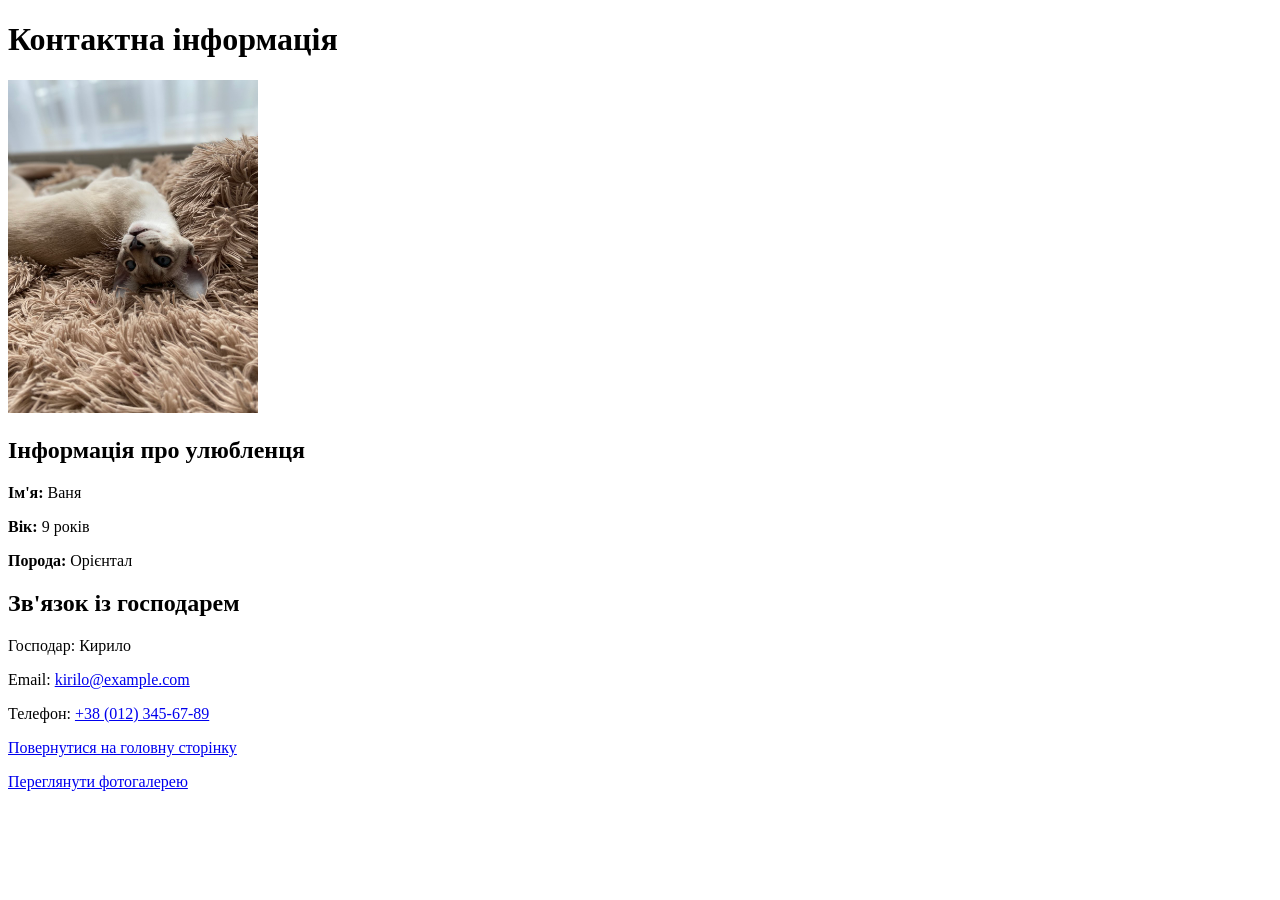
==== pages/contact.html @ 9f6ca01e "add porfolio vania" ====
<!DOCTYPE html>
<html lang="uk">

<head>
    <meta charset="UTF-8">
    <title>Контакти — Ваня</title>
</head>

<body>

    <h1>Контактна інформація</h1>

    <img src="../photo/contact.jpg" alt="Кіт Ваня" width="250">

    <h2>Інформація про улюбленця</h2>

    <p><strong>Ім'я:</strong> Ваня</p>
    <p><strong>Вік:</strong> 9 років</p>
    <p><strong>Порода:</strong> Орієнтал</p>

    <h2>Зв'язок із господарем</h2>

    <p>Господар: Кирило</p>
    <p>Email: <a href="mailto:kirilo@example.com">kirilo@example.com</a></p>
    <p>Телефон: <a href="tel:+380123456789">+38 (012) 345-67-89</a></p>

    <p><a href="../index.html">Повернутися на головну сторінку</a></p>
    <p><a href="gallery.html">Переглянути фотогалерею</a></p>

</body>

</html>
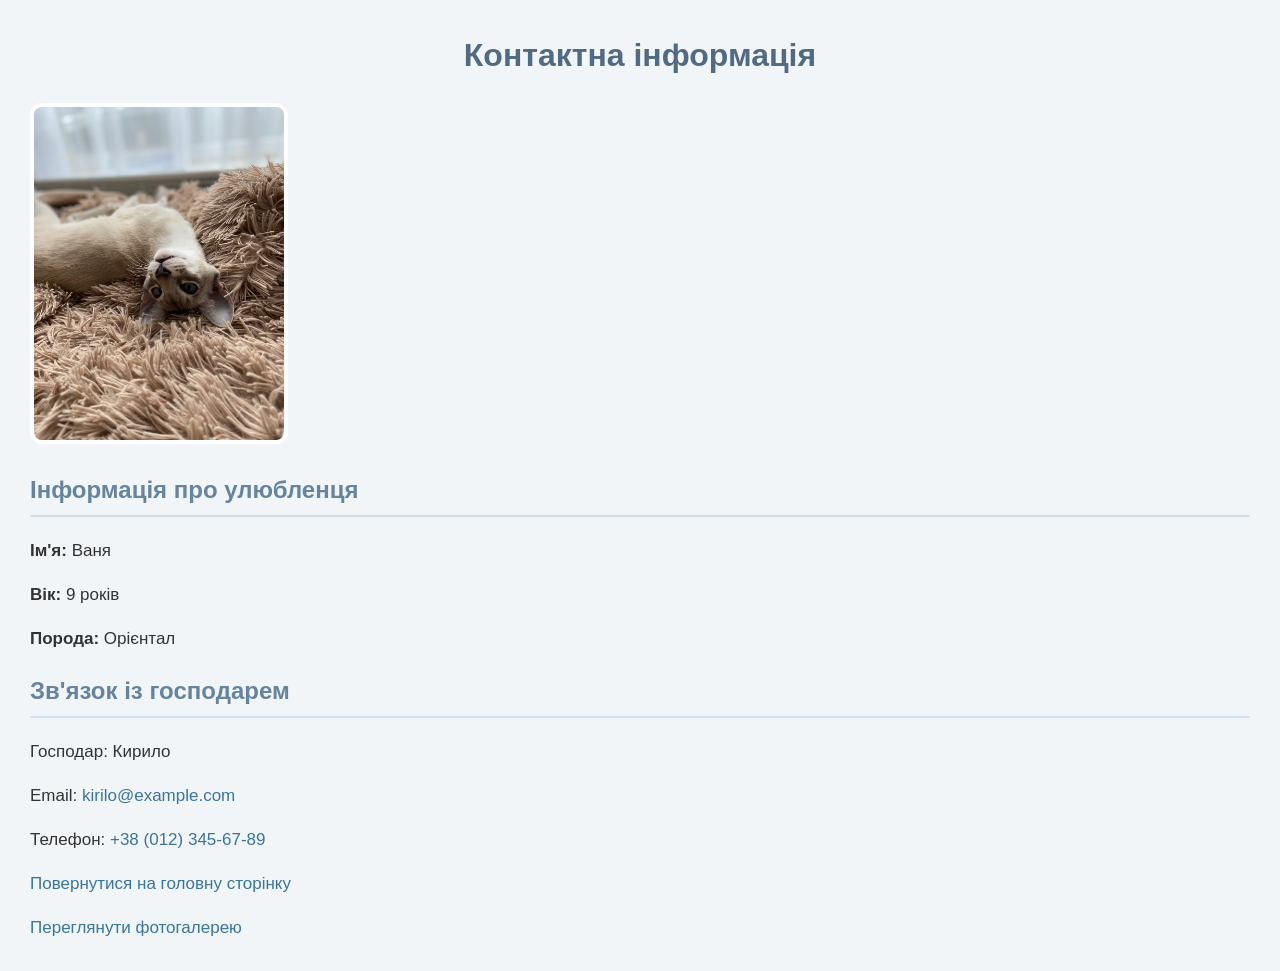
==== commit af15a90c: "add styles.css" ====
--- a/pages/contact.html
+++ b/pages/contact.html
@@ -3,7 +3,9 @@
 
 <head>
     <meta charset="UTF-8">
+    <meta name="viewport" content="width=device-width, initial-scale=1.0">
     <title>Контакти — Ваня</title>
+    <link rel="stylesheet" href="../css/styles.css">
 </head>
 
 <body>
--- a/css/styles.css
+++ b/css/styles.css
@@ -0,0 +1,38 @@
+body {
+  background-color: #f2f5f7;
+  color: #333333;
+  font-family: Arial, sans-serif;
+  margin: 30px;
+  line-height: 1.6;
+}
+
+h1 {
+  color: #526b83;
+  text-align: center;
+}
+
+h2 {
+  color: #66849e;
+  border-bottom: 2px solid #d5e0e8;
+  padding-bottom: 5px;
+}
+
+img {
+  border: 4px solid white;
+  border-radius: 12px;
+}
+
+a {
+  color: #39749e;
+  text-decoration: none;
+}
+
+a:hover {
+  color: #1d405c;
+  text-decoration: underline;
+}
+
+p,
+li {
+  font-size: 17px;
+}
